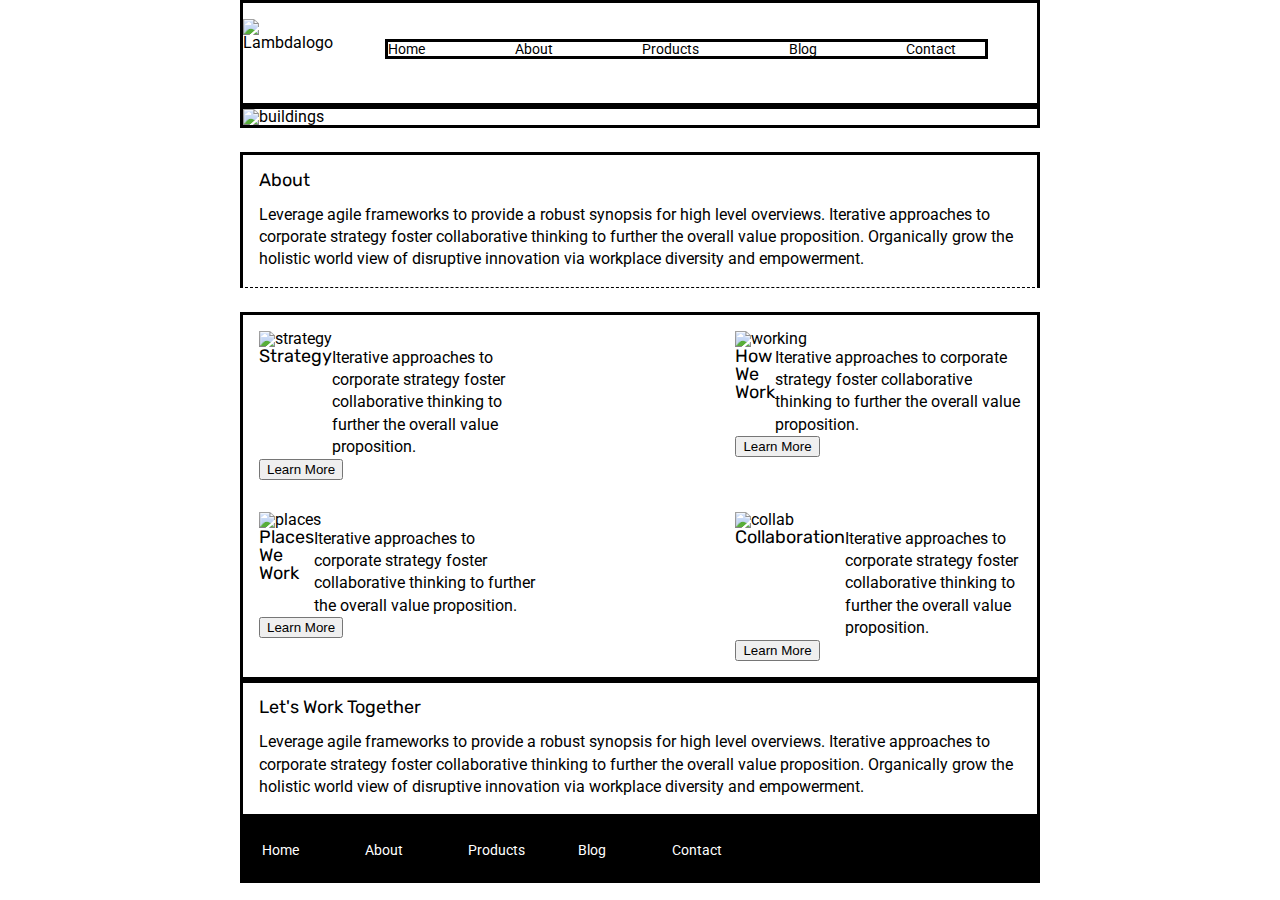
==== about.html @ 8fc6730e "major work done, polishing begins" ====
<!doctype html>

<html lang="en">
<head>
  <meta charset="utf-8">

  <title>Sprint Challenge - About</title>

  <link href="https://fonts.googleapis.com/css?family=Roboto|Rubik" rel="stylesheet">
  <link rel="stylesheet" href="css/index.css">

</head>

<body>
  <div class="container">

    <header>
        <div class="navigation">
            <div class ="roadPic">
                <img src="img/lambda-black.png" alt="Lambdalogo"/>
            </div>
            <div class="navi">
                <nav>
                    <a href="index.html">Home</a>
                    <a href="about.html">About</a>
                    <a href="#">Products</a>
                    <a href="#">Blog</a>
                    <a href="#">Contact</a>
                </nav>
            </div>
        </div>
    </header>

    <section class="roadPicture">
            <img src="img/jumbo-about.png" alt="buildings"/>

    </section>


    <section class="about1">
    <!-- <div class="container about-page"> -->
      <div class="aboutcontainer">
          <div class="about">
            <h1>About</h1>
          </div>
          <div class="leverage">
            <p>Leverage agile frameworks to provide a robust synopsis for high level overviews. Iterative approaches to corporate strategy foster collaborative thinking to further the overall value proposition. Organically grow the holistic world view of disruptive innovation via workplace diversity and empowerment.</p>
          </div>
        </div>
    </section>

    
    <section class="pictures4">

      <div class="container1">
        <div class="picture"><img src="img/about-plan.png" alt="strategy"></div>
        <div class="text">
          <h1>Strategy</h1>
    
          <p>Iterative approaches to corporate strategy foster collaborative thinking to further the overall value proposition.</p>
        </div>
        <div class="button"><button>Learn More</button></div>
      </div>

      
      <div class="container1">
        <div class="picture"><img src="img/about-working.png" alt="working"></div>
        <div class="text">
          <h1>How We Work</h1>
    
          <p>Iterative approaches to corporate strategy foster collaborative thinking to further the overall value proposition.</p>
        </div>
        <div class="button"><button>Learn More</button></div>
      </div>

      
      <div class="container1">
        <div class="picture"><img src="img/about-office.png" alt="places"></div>
        <div class="text">
          <h1>Places We Work</h1>
    
          <p>Iterative approaches to corporate strategy foster collaborative thinking to further the overall value proposition.</p>
        </div>
        <div class="button"><button>Learn More</button></div>
      </div>
    
      
      <div class="container1">
        <div class="picture"><img src="img/about-meeting.png" alt="collab"></div>
        <div class="text">
          <h1>Collaboration</h1>
    
          <p>Iterative approaches to corporate strategy foster collaborative thinking to further the overall value proposition.</p>
        </div>
        <div class="button"><button>Learn More</button></div>
      </div>
  
    </section>
    
      <section class="about2">
        <!-- <div class="container about-page"> -->
          <div class="aboutcontainer">
              <div class="about">
                <h1>Let's Work Together</h1>
              </div>
              <div class="leverage">
                <p>Leverage agile frameworks to provide a robust synopsis for high level overviews. Iterative approaches to corporate strategy foster collaborative thinking to further the overall value proposition. Organically grow the holistic world view of disruptive innovation via workplace diversity and empowerment.</p>
              </div>
            </div>
        </section>


      
      <footer>
        <nav>
          <a href="index.html">Home</a>
          <a href="about.html">About</a>
          <a href="#">Products</a>
          <a href="#">Blog</a>
          <a href="#">Contact</a>
        </nav>
      </footer>
    </div><!-- container -->        
</body>
</html>
---- css/index.css ----
/* http://meyerweb.com/eric/tools/css/reset/ 
   v2.0 | 20110126
   License: none (public domain)
*/

html, body, div, span, applet, object, iframe,
h1, h2, h3, h4, h5, h6, p, blockquote, pre,
a, abbr, acronym, address, big, cite, code,
del, dfn, em, img, ins, kbd, q, s, samp,
small, strike, strong, sub, sup, tt, var,
b, u, i, center,
dl, dt, dd, ol, ul, li,
fieldset, form, label, legend,
table, caption, tbody, tfoot, thead, tr, th, td,
article, aside, canvas, details, embed, 
figure, figcaption, footer, header, hgroup, 
menu, nav, output, ruby, section, summary,
time, mark, audio, video {
	margin: 0;
	padding: 0;
	border: 0;
	font-size: 100%;
	font: inherit;
	vertical-align: baseline;
}
/* HTML5 display-role reset for older browsers */
article, aside, details, figcaption, figure, 
footer, header, hgroup, menu, nav, section {
	display: block;
    border: solid black;  
    /* remove border when done */
}
body {
	line-height: 1;
}
/* ol, ul {
	list-style: none;
}
blockquote, q {
	quotes: none;
}
blockquote:before, blockquote:after,
q:before, q:after {
	content: '';
	content: none;
}
table {
	border-collapse: collapse;
	border-spacing: 0;
} */

* {
    box-sizing: border-box;
}

html, body {
    height: 100%;
    font-family: 'Roboto', sans-serif;
}

h1, h2, h3, h4, h5 {
    font-size: 18px;
    margin-bottom: 15px;
    font-family: 'Rubik', sans-serif;
}

p {
    line-height: 1.4;
}

.container {
    width: 800px;
    margin: 0 auto;
}

/* ----------------Header styles------------- */

.navigation {
    width: 100%;
    display: flex;
    justify-content: space-between;
    margin-top: 2%;
    margin-bottom: 3%;
  }
  
.navigation h1 {
    /* font-size: 5rem; */
    /* font-weight: bold; */
    margin-left: 4%;
    padding-top: 2%;
    border: 0;
  }

.navi {
    width: 100%;
    align-items: center;
    padding: 20px 2%;
    font-size: 14px;
    display: flex;
    justify-content: space-evenly;
}

nav {
    width: 90%;
    /* align-items: center; */
    /* padding: 20px 2%; */
    font-size: 14px;
    display: flex;
    /* justify-content: space-evenly; */
  }
  
nav a {
    color: black;
    font-family: 'Roboto', sans-serif;
    text-decoration: none;
    width: 10%;
    margin-right: 15%;
    display: flex;

  }


/* ----------------Roadpicture styles------------- */

.roadPicture{
    margin-bottom: 3%;
}

  /* ----------------Top Section styles------------- */

.top-content {
    display: flex;
    flex-wrap: wrap;
    justify-content: space-evenly;
    margin-bottom: 20px;
    border-bottom: 1px dashed black;
}

.top-content .text-container {
    width: 48%;
    padding: 0 1%;
    padding-bottom: 20px;  
}

/* ----------------Boxes section styles------------- */

.middle-content {
    margin-bottom: 20px;
    border-bottom: 1px dashed black;
}

.middle-content h2 {
    padding: 0 2%;
    margin-bottom: 0;
}

.middle-content .boxes {
    display: flex;
    flex-wrap: wrap;
    justify-content: space-evenly;
}

/* need to put all characteristic but background color into a single class - REFACTOR */

.middle-content .boxes .box1 {
    width: 12.5%;
    height: 100px;
    background: teal;
    margin: 20px 2.5%;
    color: white;
    display: flex;
    align-items: center;
    justify-content: center;
}

.middle-content .boxes .box2 {
    width: 12.5%;
    height: 100px;
    background: gold;
    margin: 20px 2.5%;
    color: white;
    display: flex;
    align-items: center;
    justify-content: center;
}

.middle-content .boxes .box3 {
    width: 12.5%;
    height: 100px;
    background: cadetblue;
    margin: 20px 2.5%;
    color: white;
    display: flex;
    align-items: center;
    justify-content: center;
}

.middle-content .boxes .box4 {
    width: 12.5%;
    height: 100px;
    background: coral;
    margin: 20px 2.5%;
    color: white;
    display: flex;
    align-items: center;
    justify-content: center;
}

.middle-content .boxes .box5 {
    width: 12.5%;
    height: 100px;
    background: crimson;
    margin: 20px 2.5%;
    color: white;
    display: flex;
    align-items: center;
    justify-content: center;
}

.middle-content .boxes .box6 {
    width: 12.5%;
    height: 100px;
    background: forestgreen;
    margin: 20px 2.5%;
    color: white;
    display: flex;
    align-items: center;
    justify-content: center;
}

.middle-content .boxes .box7 {
    width: 12.5%;
    height: 100px;
    background: darkorchid;
    margin: 20px 2.5%;
    color: white;
    display: flex;
    align-items: center;
    justify-content: center;
}

.middle-content .boxes .box8 {
    width: 12.5%;
    height: 100px;
    background: hotpink;
    margin: 20px 2.5%;
    color: white;
    display: flex;
    align-items: center;
    justify-content: center;
}

.middle-content .boxes .box9 {
    width: 12.5%;
    height: 100px;
    background: indigo;
    margin: 20px 2.5%;
    color: white;
    display: flex;
    align-items: center;
    justify-content: center;
}

.middle-content .boxes .box10 {
    width: 12.5%;
    height: 100px;
    background: dodgerblue;
    margin: 20px 2.5%;
    color: white;
    display: flex;
    align-items: center;
    justify-content: center;
}

/* ----------------Thats no moon section------------- */


.bottom-content {
    display: flex;
    margin: 0 2% 20px;
    justify-content: space-around;
}

.bottom-content .text-container {
    padding-right: 4%;
}

.bottom-content .text-container:last-child {
    padding-right: 0;
}

/* ----------------Footer styles------------- */


footer {
    width: 100%;
    background: black;
}

footer nav {
    width: 60%;
    display: flex;
    justify-content: space-between;
    align-items: center;
    padding: 20px 2%;
    font-size: 14px;
}

footer nav a {
    color: white;
    text-decoration: none;
}



/* --------------Page 2 styling----------- */

.about1{
    margin-bottom: 3%;
    border-bottom: 1px dashed black;
}

.aboutcontainer{
    display: flex;
    flex-direction: column;
    padding: 2%;
}

/* -------big picture section-------- */

.pictures4{
    display: flex;
    flex-direction: row;
    justify-content: space-between;
    flex-wrap: wrap;
}

.pictures4 .container1{
    width: 40%;
    padding: 1em;
}

.pictures4 .container1 .picture{
    display: flex;
}

.pictures4 .container1 .text{
    display: flex;
}

.pictures4 .container1 .button{
    display: flex;
}
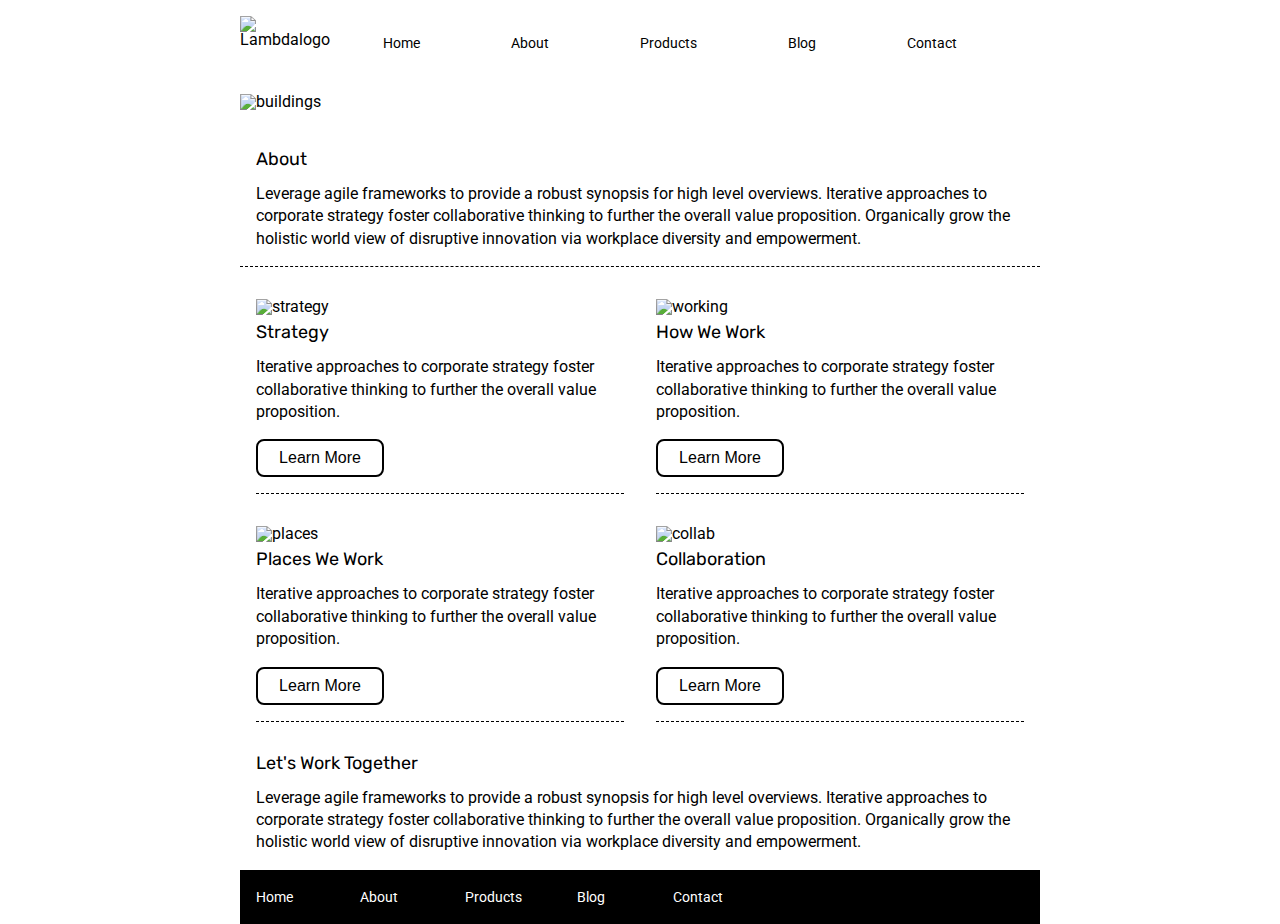
==== commit 210b94db: "mvp complete" ====
--- a/about.html
+++ b/about.html
@@ -54,44 +54,29 @@
 
       <div class="container1">
         <div class="picture"><img src="img/about-plan.png" alt="strategy"></div>
-        <div class="text">
-          <h1>Strategy</h1>
-    
-          <p>Iterative approaches to corporate strategy foster collaborative thinking to further the overall value proposition.</p>
-        </div>
+        <div class="title"><h1>Strategy</h1></div>
+        <div class="text"><p>Iterative approaches to corporate strategy foster collaborative thinking to further the overall value proposition.</p></div>
         <div class="button"><button>Learn More</button></div>
       </div>
 
-      
       <div class="container1">
         <div class="picture"><img src="img/about-working.png" alt="working"></div>
-        <div class="text">
-          <h1>How We Work</h1>
-    
-          <p>Iterative approaches to corporate strategy foster collaborative thinking to further the overall value proposition.</p>
-        </div>
+        <div class="title"><h1>How We Work</h1></div>
+        <div class="text"><p>Iterative approaches to corporate strategy foster collaborative thinking to further the overall value proposition.</p></div>
         <div class="button"><button>Learn More</button></div>
       </div>
 
-      
       <div class="container1">
         <div class="picture"><img src="img/about-office.png" alt="places"></div>
-        <div class="text">
-          <h1>Places We Work</h1>
-    
-          <p>Iterative approaches to corporate strategy foster collaborative thinking to further the overall value proposition.</p>
-        </div>
+        <div class="title"><h1>Places We Work</h1></div>
+        <div class="text"><p>Iterative approaches to corporate strategy foster collaborative thinking to further the overall value proposition.</p></div>
         <div class="button"><button>Learn More</button></div>
       </div>
-    
-      
+
       <div class="container1">
         <div class="picture"><img src="img/about-meeting.png" alt="collab"></div>
-        <div class="text">
-          <h1>Collaboration</h1>
-    
-          <p>Iterative approaches to corporate strategy foster collaborative thinking to further the overall value proposition.</p>
-        </div>
+        <div class="title"><h1>Collaboration</h1></div>
+        <div class="text"><p>Iterative approaches to corporate strategy foster collaborative thinking to further the overall value proposition.</p></div>
         <div class="button"><button>Learn More</button></div>
       </div>
   
--- a/css/index.css
+++ b/css/index.css
@@ -27,7 +27,7 @@
 article, aside, details, figcaption, figure, 
 footer, header, hgroup, menu, nav, section {
 	display: block;
-    border: solid black;  
+    /* border: solid black;   */
     /* remove border when done */
 }
 body {
@@ -145,7 +145,7 @@
 /* ----------------Boxes section styles------------- */
 
 .middle-content {
-    margin-bottom: 20px;
+    margin-bottom: 1em;
     border-bottom: 1px dashed black;
 }
 
@@ -162,10 +162,9 @@
 
 /* need to put all characteristic but background color into a single class - REFACTOR */
 
-.middle-content .boxes .box1 {
+.middle-content .boxes .box {
     width: 12.5%;
     height: 100px;
-    background: teal;
     margin: 20px 2.5%;
     color: white;
     display: flex;
@@ -173,103 +172,44 @@
     justify-content: center;
 }
 
+.middle-content .boxes .box1 {
+    background: teal;
+}
+
 .middle-content .boxes .box2 {
-    width: 12.5%;
-    height: 100px;
     background: gold;
-    margin: 20px 2.5%;
-    color: white;
-    display: flex;
-    align-items: center;
-    justify-content: center;
 }
 
 .middle-content .boxes .box3 {
-    width: 12.5%;
-    height: 100px;
     background: cadetblue;
-    margin: 20px 2.5%;
-    color: white;
-    display: flex;
-    align-items: center;
-    justify-content: center;
 }
 
 .middle-content .boxes .box4 {
-    width: 12.5%;
-    height: 100px;
     background: coral;
-    margin: 20px 2.5%;
-    color: white;
-    display: flex;
-    align-items: center;
-    justify-content: center;
 }
 
 .middle-content .boxes .box5 {
-    width: 12.5%;
-    height: 100px;
     background: crimson;
-    margin: 20px 2.5%;
-    color: white;
-    display: flex;
-    align-items: center;
-    justify-content: center;
 }
 
 .middle-content .boxes .box6 {
-    width: 12.5%;
-    height: 100px;
     background: forestgreen;
-    margin: 20px 2.5%;
-    color: white;
-    display: flex;
-    align-items: center;
-    justify-content: center;
 }
 
 .middle-content .boxes .box7 {
-    width: 12.5%;
-    height: 100px;
     background: darkorchid;
-    margin: 20px 2.5%;
-    color: white;
-    display: flex;
-    align-items: center;
-    justify-content: center;
 }
 
 .middle-content .boxes .box8 {
-    width: 12.5%;
-    height: 100px;
     background: hotpink;
-    margin: 20px 2.5%;
-    color: white;
-    display: flex;
-    align-items: center;
-    justify-content: center;
 }
 
 .middle-content .boxes .box9 {
-    width: 12.5%;
-    height: 100px;
     background: indigo;
-    margin: 20px 2.5%;
-    color: white;
-    display: flex;
-    align-items: center;
-    justify-content: center;
 }
 
 .middle-content .boxes .box10 {
-    width: 12.5%;
-    height: 100px;
     background: dodgerblue;
-    margin: 20px 2.5%;
-    color: white;
-    display: flex;
-    align-items: center;
-    justify-content: center;
 }
 
 /* ----------------Thats no moon section------------- */
@@ -316,7 +256,7 @@
 /* --------------Page 2 styling----------- */
 
 .about1{
-    margin-bottom: 3%;
+    margin-bottom: 1em;
     border-bottom: 1px dashed black;
 }
 
@@ -331,35 +271,39 @@
 .pictures4{
     display: flex;
     flex-direction: row;
-    justify-content: space-between;
+    justify-content: space-around;
     flex-wrap: wrap;
 }
 
 .pictures4 .container1{
-    width: 40%;
+    width: 50%;
     padding: 1em;
-}
-
-.pictures4 .container1 .picture{
-    display: flex;
-}
-
-.pictures4 .container1 .text{
-    display: flex;
-}
-
-.pictures4 .container1 .button{
-    display: flex;
-}
-
-
-
-
-
-
-
-
-
-
-
-
+    display: flex;
+    flex-direction: column;
+}
+
+.pictures4 .container1 .title{
+    padding-top: 0.5em;
+}
+
+.pictures4 .container1 .button button{
+    font-size: medium;
+    margin-top: 1em;
+    padding: 0.5em;
+    width: 8em;
+    background-color: transparent;
+    border-style: solid;
+    border-color: black;
+    border-radius: 0.5em;
+    margin-bottom: 1em;
+}
+
+.pictures4 .container1 .button button:hover{
+    background-color: black;
+    color: white;
+}
+
+.pictures4 .container1 .button {
+    border-bottom: 1px dashed black;
+}
+
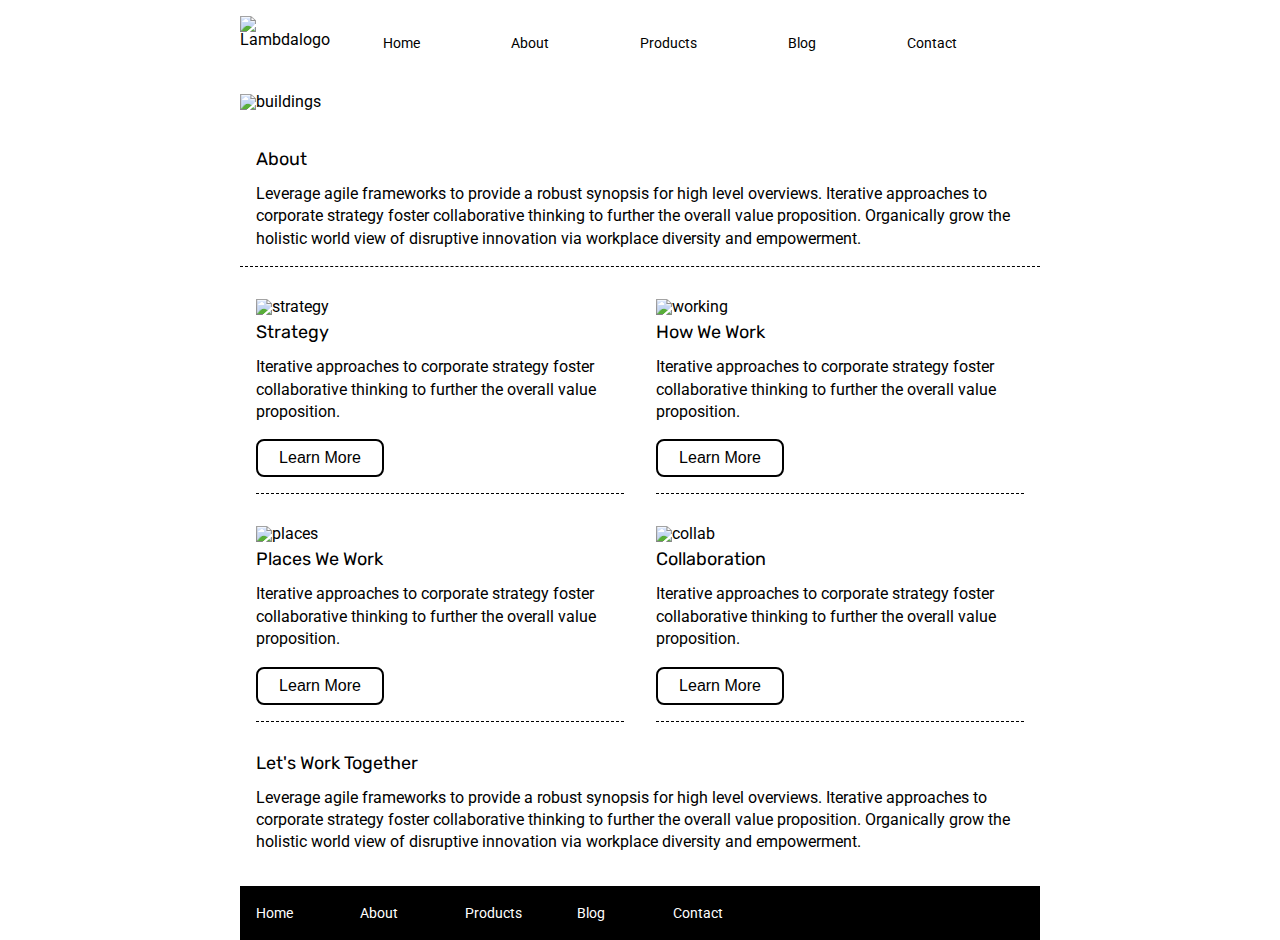
==== commit 1a0c05bc: "formatting, clean-up" ====
--- a/about.html
+++ b/about.html
@@ -1,101 +1,134 @@
-<!doctype html>
+<!DOCTYPE html>
 
 <html lang="en">
-<head>
-  <meta charset="utf-8">
+  <head>
+    <meta charset="utf-8" />
 
-  <title>Sprint Challenge - About</title>
+    <title>Sprint Challenge - About</title>
 
-  <link href="https://fonts.googleapis.com/css?family=Roboto|Rubik" rel="stylesheet">
-  <link rel="stylesheet" href="css/index.css">
+    <link
+      href="https://fonts.googleapis.com/css?family=Roboto|Rubik"
+      rel="stylesheet"
+    />
+    <link rel="stylesheet" href="css/index.css" />
+  </head>
 
-</head>
+  <body>
+    <div class="container">
+      <header>
+        <div class="navigation">
+          <div class="roadPic">
+            <img src="img/lambda-black.png" alt="Lambdalogo" />
+          </div>
+          <div class="navi">
+            <nav>
+              <a href="index.html">Home</a>
+              <a href="about.html">About</a>
+              <a href="#">Products</a>
+              <a href="#">Blog</a>
+              <a href="#">Contact</a>
+            </nav>
+          </div>
+        </div>
+      </header>
 
-<body>
-  <div class="container">
+      <section class="roadPicture">
+        <img src="img/jumbo-about.png" alt="buildings" />
+      </section>
 
-    <header>
-        <div class="navigation">
-            <div class ="roadPic">
-                <img src="img/lambda-black.png" alt="Lambdalogo"/>
-            </div>
-            <div class="navi">
-                <nav>
-                    <a href="index.html">Home</a>
-                    <a href="about.html">About</a>
-                    <a href="#">Products</a>
-                    <a href="#">Blog</a>
-                    <a href="#">Contact</a>
-                </nav>
-            </div>
-        </div>
-    </header>
-
-    <section class="roadPicture">
-            <img src="img/jumbo-about.png" alt="buildings"/>
-
-    </section>
-
-
-    <section class="about1">
-    <!-- <div class="container about-page"> -->
-      <div class="aboutcontainer">
+      <section class="about1">
+        <!-- <div class="container about-page"> -->
+        <div class="aboutcontainer">
           <div class="about">
             <h1>About</h1>
           </div>
           <div class="leverage">
-            <p>Leverage agile frameworks to provide a robust synopsis for high level overviews. Iterative approaches to corporate strategy foster collaborative thinking to further the overall value proposition. Organically grow the holistic world view of disruptive innovation via workplace diversity and empowerment.</p>
+            <p>
+              Leverage agile frameworks to provide a robust synopsis for high
+              level overviews. Iterative approaches to corporate strategy foster
+              collaborative thinking to further the overall value proposition.
+              Organically grow the holistic world view of disruptive innovation
+              via workplace diversity and empowerment.
+            </p>
           </div>
         </div>
-    </section>
+      </section>
 
-    
-    <section class="pictures4">
+      <section class="pictures4">
+        <div class="container1">
+          <div class="picture">
+            <img src="img/about-plan.png" alt="strategy" />
+          </div>
+          <div class="title"><h1>Strategy</h1></div>
+          <div class="text">
+            <p>
+              Iterative approaches to corporate strategy foster collaborative
+              thinking to further the overall value proposition.
+            </p>
+          </div>
+          <div class="button"><button>Learn More</button></div>
+        </div>
 
-      <div class="container1">
-        <div class="picture"><img src="img/about-plan.png" alt="strategy"></div>
-        <div class="title"><h1>Strategy</h1></div>
-        <div class="text"><p>Iterative approaches to corporate strategy foster collaborative thinking to further the overall value proposition.</p></div>
-        <div class="button"><button>Learn More</button></div>
-      </div>
+        <div class="container1">
+          <div class="picture">
+            <img src="img/about-working.png" alt="working" />
+          </div>
+          <div class="title"><h1>How We Work</h1></div>
+          <div class="text">
+            <p>
+              Iterative approaches to corporate strategy foster collaborative
+              thinking to further the overall value proposition.
+            </p>
+          </div>
+          <div class="button"><button>Learn More</button></div>
+        </div>
 
-      <div class="container1">
-        <div class="picture"><img src="img/about-working.png" alt="working"></div>
-        <div class="title"><h1>How We Work</h1></div>
-        <div class="text"><p>Iterative approaches to corporate strategy foster collaborative thinking to further the overall value proposition.</p></div>
-        <div class="button"><button>Learn More</button></div>
-      </div>
+        <div class="container1">
+          <div class="picture">
+            <img src="img/about-office.png" alt="places" />
+          </div>
+          <div class="title"><h1>Places We Work</h1></div>
+          <div class="text">
+            <p>
+              Iterative approaches to corporate strategy foster collaborative
+              thinking to further the overall value proposition.
+            </p>
+          </div>
+          <div class="button"><button>Learn More</button></div>
+        </div>
 
-      <div class="container1">
-        <div class="picture"><img src="img/about-office.png" alt="places"></div>
-        <div class="title"><h1>Places We Work</h1></div>
-        <div class="text"><p>Iterative approaches to corporate strategy foster collaborative thinking to further the overall value proposition.</p></div>
-        <div class="button"><button>Learn More</button></div>
-      </div>
+        <div class="container1">
+          <div class="picture">
+            <img src="img/about-meeting.png" alt="collab" />
+          </div>
+          <div class="title"><h1>Collaboration</h1></div>
+          <div class="text">
+            <p>
+              Iterative approaches to corporate strategy foster collaborative
+              thinking to further the overall value proposition.
+            </p>
+          </div>
+          <div class="button"><button>Learn More</button></div>
+        </div>
+      </section>
 
-      <div class="container1">
-        <div class="picture"><img src="img/about-meeting.png" alt="collab"></div>
-        <div class="title"><h1>Collaboration</h1></div>
-        <div class="text"><p>Iterative approaches to corporate strategy foster collaborative thinking to further the overall value proposition.</p></div>
-        <div class="button"><button>Learn More</button></div>
-      </div>
-  
-    </section>
-    
       <section class="about2">
-        <!-- <div class="container about-page"> -->
-          <div class="aboutcontainer">
-              <div class="about">
-                <h1>Let's Work Together</h1>
-              </div>
-              <div class="leverage">
-                <p>Leverage agile frameworks to provide a robust synopsis for high level overviews. Iterative approaches to corporate strategy foster collaborative thinking to further the overall value proposition. Organically grow the holistic world view of disruptive innovation via workplace diversity and empowerment.</p>
-              </div>
-            </div>
-        </section>
+        <div class="aboutcontainer">
+          <div class="about">
+            <h1>Let's Work Together</h1>
+          </div>
+          <div class="leverage">
+            <p>
+              Leverage agile frameworks to provide a robust synopsis for high
+              level overviews. Iterative approaches to corporate strategy foster
+              collaborative thinking to further the overall value proposition.
+              Organically grow the holistic world view of disruptive innovation
+              via workplace diversity and empowerment.
+            </p>
+          </div>
+        </div>
+      </section>
 
-
-      
       <footer>
         <nav>
           <a href="index.html">Home</a>
@@ -105,6 +138,6 @@
           <a href="#">Contact</a>
         </nav>
       </footer>
-    </div><!-- container -->        
-</body>
-</html>+    </div>
+  </body>
+</html>
--- a/css/index.css
+++ b/css/index.css
@@ -27,283 +27,264 @@
 article, aside, details, figcaption, figure, 
 footer, header, hgroup, menu, nav, section {
 	display: block;
-    /* border: solid black;   */
-    /* remove border when done */
 }
 body {
-	line-height: 1;
-}
-/* ol, ul {
-	list-style: none;
-}
-blockquote, q {
-	quotes: none;
-}
-blockquote:before, blockquote:after,
-q:before, q:after {
-	content: '';
-	content: none;
-}
-table {
-	border-collapse: collapse;
-	border-spacing: 0;
-} */
+  line-height: 1;
+}
 
 * {
-    box-sizing: border-box;
-}
-
-html, body {
-    height: 100%;
-    font-family: 'Roboto', sans-serif;
-}
-
-h1, h2, h3, h4, h5 {
-    font-size: 18px;
-    margin-bottom: 15px;
-    font-family: 'Rubik', sans-serif;
+  box-sizing: border-box;
+}
+
+html,
+body {
+  height: 100%;
+  font-family: "Roboto", sans-serif;
+}
+
+h1,
+h2,
+h3,
+h4,
+h5 {
+  font-size: 18px;
+  margin-bottom: 15px;
+  font-family: "Rubik", sans-serif;
 }
 
 p {
-    line-height: 1.4;
+  line-height: 1.4;
 }
 
 .container {
-    width: 800px;
-    margin: 0 auto;
+  width: 800px;
+  margin: 0 auto;
 }
 
 /* ----------------Header styles------------- */
 
 .navigation {
-    width: 100%;
-    display: flex;
-    justify-content: space-between;
-    margin-top: 2%;
-    margin-bottom: 3%;
-  }
-  
+  width: 100%;
+  display: flex;
+  justify-content: space-between;
+  margin-top: 2%;
+  margin-bottom: 3%;
+}
+
 .navigation h1 {
-    /* font-size: 5rem; */
-    /* font-weight: bold; */
-    margin-left: 4%;
-    padding-top: 2%;
-    border: 0;
-  }
+  margin-left: 4%;
+  padding-top: 2%;
+  border: 0;
+}
 
 .navi {
-    width: 100%;
-    align-items: center;
-    padding: 20px 2%;
-    font-size: 14px;
-    display: flex;
-    justify-content: space-evenly;
+  width: 100%;
+  align-items: center;
+  padding: 20px 2%;
+  font-size: 14px;
+  display: flex;
+  justify-content: space-evenly;
 }
 
 nav {
-    width: 90%;
-    /* align-items: center; */
-    /* padding: 20px 2%; */
-    font-size: 14px;
-    display: flex;
-    /* justify-content: space-evenly; */
-  }
-  
+  width: 90%;
+  font-size: 14px;
+  display: flex;
+}
+
 nav a {
-    color: black;
-    font-family: 'Roboto', sans-serif;
-    text-decoration: none;
-    width: 10%;
-    margin-right: 15%;
-    display: flex;
-
-  }
-
+  color: black;
+  font-family: "Roboto", sans-serif;
+  text-decoration: none;
+  width: 10%;
+  margin-right: 15%;
+  display: flex;
+}
 
 /* ----------------Roadpicture styles------------- */
 
-.roadPicture{
-    margin-bottom: 3%;
-}
-
-  /* ----------------Top Section styles------------- */
+.roadPicture {
+  margin-bottom: 3%;
+}
+
+/* ----------------Top Section styles------------- */
 
 .top-content {
-    display: flex;
-    flex-wrap: wrap;
-    justify-content: space-evenly;
-    margin-bottom: 20px;
-    border-bottom: 1px dashed black;
+  display: flex;
+  flex-wrap: wrap;
+  justify-content: space-evenly;
+  margin-bottom: 20px;
+  border-bottom: 1px dashed black;
 }
 
 .top-content .text-container {
-    width: 48%;
-    padding: 0 1%;
+  width: 48%;
+  padding: 0 1%;
+  padding-bottom: 20px;
     padding-bottom: 20px;  
+  padding-bottom: 20px;
+    padding-bottom: 20px;  
+  padding-bottom: 20px;
 }
 
 /* ----------------Boxes section styles------------- */
 
 .middle-content {
-    margin-bottom: 1em;
-    border-bottom: 1px dashed black;
+  margin-bottom: 1em;
+  border-bottom: 1px dashed black;
 }
 
 .middle-content h2 {
-    padding: 0 2%;
-    margin-bottom: 0;
+  padding: 0 2%;
+  margin-bottom: 0;
 }
 
 .middle-content .boxes {
-    display: flex;
-    flex-wrap: wrap;
-    justify-content: space-evenly;
+  display: flex;
+  flex-wrap: wrap;
+  justify-content: space-evenly;
 }
 
 /* need to put all characteristic but background color into a single class - REFACTOR */
 
 .middle-content .boxes .box {
-    width: 12.5%;
-    height: 100px;
-    margin: 20px 2.5%;
-    color: white;
-    display: flex;
-    align-items: center;
-    justify-content: center;
+  width: 12.5%;
+  height: 100px;
+  margin: 20px 2.5%;
+  color: white;
+  display: flex;
+  align-items: center;
+  justify-content: center;
 }
 
 .middle-content .boxes .box1 {
-    background: teal;
+  background: teal;
 }
 
 .middle-content .boxes .box2 {
-    background: gold;
+  background: gold;
 }
 
 .middle-content .boxes .box3 {
-    background: cadetblue;
+  background: cadetblue;
 }
 
 .middle-content .boxes .box4 {
-    background: coral;
+  background: coral;
 }
 
 .middle-content .boxes .box5 {
-    background: crimson;
+  background: crimson;
 }
 
 .middle-content .boxes .box6 {
-    background: forestgreen;
+  background: forestgreen;
 }
 
 .middle-content .boxes .box7 {
-    background: darkorchid;
+  background: darkorchid;
 }
 
 .middle-content .boxes .box8 {
-    background: hotpink;
+  background: hotpink;
 }
 
 .middle-content .boxes .box9 {
-    background: indigo;
+  background: indigo;
 }
 
 .middle-content .boxes .box10 {
-    background: dodgerblue;
+  background: dodgerblue;
 }
 
 /* ----------------Thats no moon section------------- */
 
-
 .bottom-content {
-    display: flex;
-    margin: 0 2% 20px;
-    justify-content: space-around;
+  display: flex;
+  margin: 0 2% 20px;
+  justify-content: space-around;
 }
 
 .bottom-content .text-container {
-    padding-right: 4%;
+  padding-right: 4%;
 }
 
 .bottom-content .text-container:last-child {
-    padding-right: 0;
+  padding-right: 0;
 }
 
 /* ----------------Footer styles------------- */
 
-
 footer {
-    width: 100%;
-    background: black;
+  width: 100%;
+  background: black;
+  margin-top: 1em;
 }
 
 footer nav {
-    width: 60%;
-    display: flex;
-    justify-content: space-between;
-    align-items: center;
-    padding: 20px 2%;
-    font-size: 14px;
+  width: 60%;
+  display: flex;
+  justify-content: space-between;
+  align-items: center;
+  padding: 20px 2%;
+  font-size: 14px;
 }
 
 footer nav a {
-    color: white;
-    text-decoration: none;
-}
-
-
+  color: white;
+  text-decoration: none;
+}
 
 /* --------------Page 2 styling----------- */
 
-.about1{
-    margin-bottom: 1em;
-    border-bottom: 1px dashed black;
-}
-
-.aboutcontainer{
-    display: flex;
-    flex-direction: column;
-    padding: 2%;
+.about1 {
+  margin-bottom: 1em;
+  border-bottom: 1px dashed black;
+}
+
+.aboutcontainer {
+  display: flex;
+  flex-direction: column;
+  padding: 2%;
 }
 
 /* -------big picture section-------- */
 
-.pictures4{
-    display: flex;
-    flex-direction: row;
-    justify-content: space-around;
-    flex-wrap: wrap;
-}
-
-.pictures4 .container1{
-    width: 50%;
-    padding: 1em;
-    display: flex;
-    flex-direction: column;
-}
-
-.pictures4 .container1 .title{
-    padding-top: 0.5em;
-}
-
-.pictures4 .container1 .button button{
-    font-size: medium;
-    margin-top: 1em;
-    padding: 0.5em;
-    width: 8em;
-    background-color: transparent;
-    border-style: solid;
-    border-color: black;
-    border-radius: 0.5em;
-    margin-bottom: 1em;
-}
-
-.pictures4 .container1 .button button:hover{
-    background-color: black;
-    color: white;
+.pictures4 {
+  display: flex;
+  flex-direction: row;
+  justify-content: space-around;
+  flex-wrap: wrap;
+}
+
+.pictures4 .container1 {
+  width: 50%;
+  padding: 1em;
+  display: flex;
+  flex-direction: column;
+}
+
+.pictures4 .container1 .title {
+  padding-top: 0.5em;
+}
+
+.pictures4 .container1 .button button {
+  font-size: medium;
+  margin-top: 1em;
+  padding: 0.5em;
+  width: 8em;
+  background-color: transparent;
+  border-style: solid;
+  border-color: black;
+  border-radius: 0.5em;
+  margin-bottom: 1em;
+}
+
+.pictures4 .container1 .button button:hover {
+  background-color: black;
+  color: white;
 }
 
 .pictures4 .container1 .button {
-    border-bottom: 1px dashed black;
-}
-
+  border-bottom: 1px dashed black;
+}
